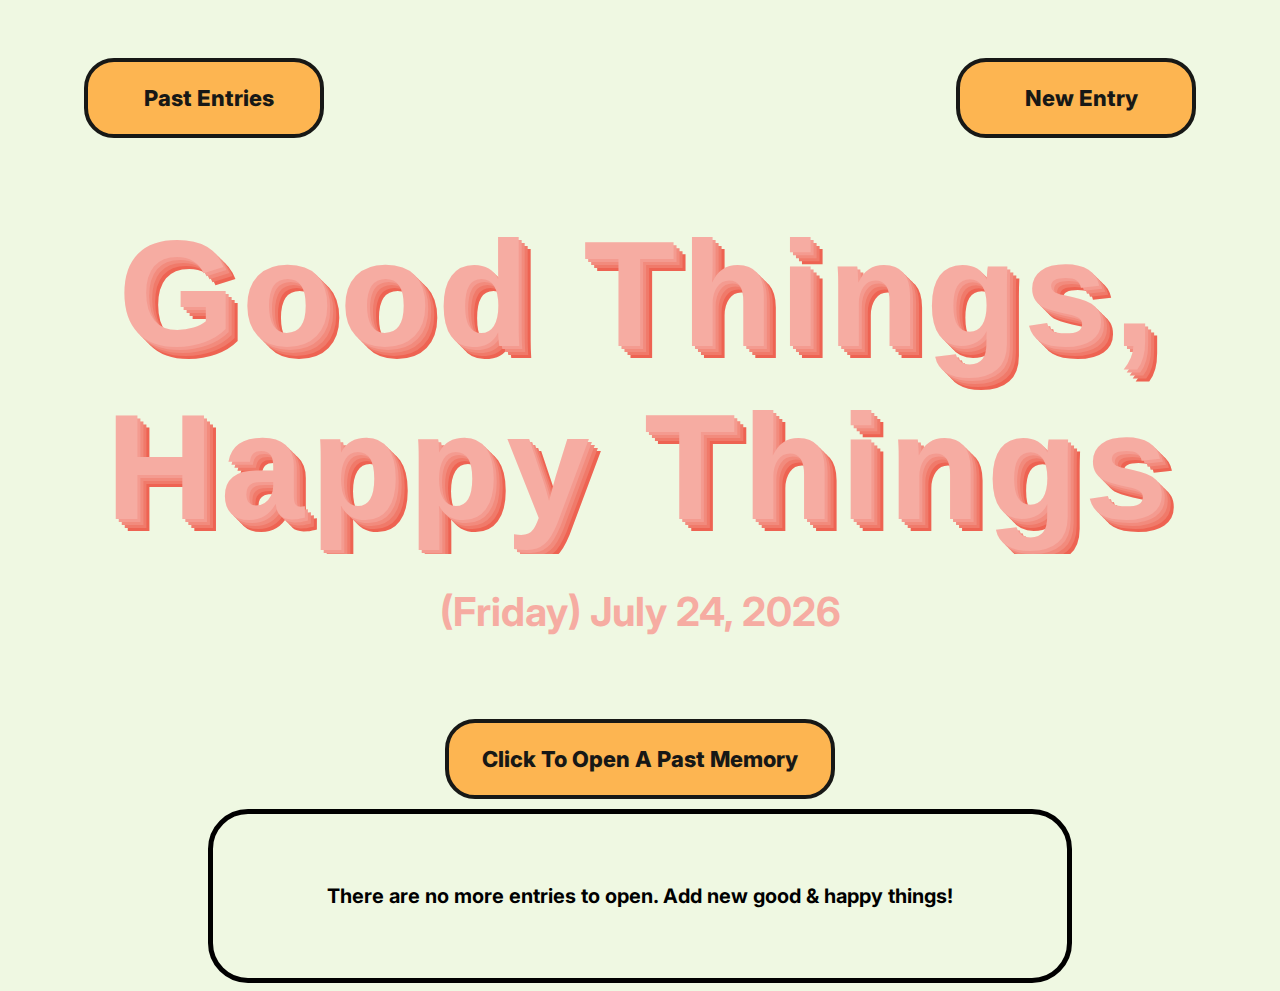
==== index.html @ 0028e39e "changed colors" ====
<!DOCTYPE html>

<html lang="en">
  <head>
    <title>Landing Page</title>
    <script defer src="js/index.js"></script>
    <link rel="stylesheet" href="css/index.css">
    <link rel="stylesheet" href="https://cdnjs.cloudflare.com/ajax/libs/font-awesome/6.4.0/css/all.min.css" integrity="sha512-iecdLmaskl7CVkqkXNQ/ZH/XLlvWZOJyj7Yy7tcenmpD1ypASozpmT/E0iPtmFIB46ZmdtAc9eNBvH0H/ZpiBw==" crossorigin="anonymous" referrerpolicy="no-referrer" />
  </head>

  <body>
      <!--navigation bar-->
    <div class="nav-bar">
      <!--view past entries-->
      <a href="entries-collection.html" class="display-past-entry">
        <button class="button-container">
          <i class="fa-solid fa-cloud fa-2x" alt="cloud icon"></i>
          <p class="button-label">Past Entries</p>
        </button>
      </a>

      <!--add new entry-->
      <a href="add-new-entry.html" class="add-new-entry">
        <button class="button-container">
          <i class="fa-solid fa-plus fa-2x" alt="plus icon"></i>
          <p class="button-label">New Entry</p>
        </button>
      </a>
    </div>

    <div class="main-title">
      <div class="content">
        <h1 class="text_shadows">Good Things, Happy Things</h1>
      </div>
    </div>

    <h2 id="current-date">MM/DD/YYYY</h2>

    <!--DIVIDER: Designing the pop up-->
    
    <div id="center-open">
      <button class="button-container" id="open">Click To Open A Past Memory</button>
    </div>

    <div class="modal-container" id="modal_container">
      <div class="modal">
        <h1 id="happy-things-on">Happy Things On</h1>
        <h1 class="prev-date"></h1>
        <p class="entry-box"></p>
        <button id="close">
          CLOSE & SAVE TO MEMORIES
        </button>
      </div>
    </div>  
    
    <!--DIVIDER: Designing the pop up-->

    <div class="entries-box"></div>
  </body>
  
  
</html>
---- css/index.css ----
@import url('https://fonts.googleapis.com/css2?family=Inter:wght@200;800&display=swap');

/* title animation */

*{
  background-color: #eff8e2;
}

:root {
  --color-primary: #f6aca2;
  --color-secondary: #f49b90;
  --color-tertiary: #f28b7d;
  --color-quaternary: #f07a6a;
  --color-quinary: #ee6352;
}

.main-title {
  font-family: canada-type-gibson, sans-serif;
  font-weight: 300;
  font-size: 1.25rem;
  display: flex;
  flex-direction: column;
  justify-content: center;
  overflow: hidden;
}

.content {
  display: flex;
  align-content: center;
  justify-content: center;
}

.text_shadows {
  text-shadow: 3px 3px 0 var(--color-secondary), 6px 6px 0 var(--color-tertiary),
    9px 9px var(--color-quaternary), 12px 12px 0 var(--color-quinary);
  font-family: bungee, sans-serif;
  font-weight: 800;
  font-size: 150px;
  text-align: center;
  margin: 0;
  color: var(--color-primary);
  animation: shadows 1.4s ease-in infinite, move 1.4s ease-in infinite;
  letter-spacing: 0.4rem;
}

@keyframes shadows {
  0% {
    text-shadow: none;
  }
  10% {
    text-shadow: 3px 3px 0 var(--color-secondary);
  }
  20% {
    text-shadow: 3px 3px 0 var(--color-secondary),
      6px 6px 0 var(--color-tertiary);
  }
  30% {
    text-shadow: 3px 3px 0 var(--color-secondary),
      6px 6px 0 var(--color-tertiary), 9px 9px var(--color-quaternary);
  }
  40% {
    text-shadow: 3px 3px 0 var(--color-secondary),
      6px 6px 0 var(--color-tertiary), 9px 9px var(--color-quaternary),
      12px 12px 0 var(--color-quinary);
  }
  50% {
    text-shadow: 3px 3px 0 var(--color-secondary),
      6px 6px 0 var(--color-tertiary), 9px 9px var(--color-quaternary),
      12px 12px 0 var(--color-quinary);
  }
  60% {
    text-shadow: 3px 3px 0 var(--color-secondary),
      6px 6px 0 var(--color-tertiary), 9px 9px var(--color-quaternary),
      12px 12px 0 var(--color-quinary);
  }
  70% {
    text-shadow: 3px 3px 0 var(--color-secondary),
      6px 6px 0 var(--color-tertiary), 9px 9px var(--color-quaternary);
  }
  80% {
    text-shadow: 3px 3px 0 var(--color-secondary),
      6px 6px 0 var(--color-tertiary);
  }
  90% {
    text-shadow: 3px 3px 0 var(--color-secondary);
  }
  100% {
    text-shadow: none;
  }
}

@keyframes move {
  0% {
    transform: translate(0px, 0px);
  }
  40% {
    transform: translate(-12px, -12px);
  }
  50% {
    transform: translate(-12px, -12px);
  }
  60% {
    transform: translate(-12px, -12px);
  }
  100% {
    transform: translate(0px, 0px);
  }
}

/* title animation */ 


h1{
  margin: 0px; 
  font-family: 'Inter', sans-serif;
}

h2{
  font-family: 'Inter', sans-serif;
  font-size: 40px; 
  text-align: center; 
}

h3{
  font-family: 'Inter', sans-serif;
  font-size: 20px; 
  text-align: center; 
}

button:hover{
  box-shadow: 0 2px 4px rgba(0, 0, 0, 0.2); 
}

button{
  transition: transform 0.2s; 
}

button:active{
  transform: scale(0.95); 
}


.add-new-entry{
  margin-top: 50px; 
  height: 60px; 
  color: black; 
  text-decoration: none;
}

.nav-bar{
  display: flex; 
  height: 200px; 
  gap: 50%; 
  justify-content: center; 
}

.button-container{
  justify-content: center; 
  width: 240px; 
  display: flex; 
  border-radius: 30px; 
  border: 4px solid black;
  align-items: center; 
  padding-left: 10px; 
  padding-right: 10px; 
  background-color: #ffae42; 
  cursor: pointer; 
  opacity: 0.9;
}

.button-label{
  font-size: 22px;
  font-family: 'Inter', sans-serif;
  font-weight: 800; 
  background-color: #ffae42; 
}

.fa-plus{
  padding-right: 10px; 
  background-color: #ffae42; 
}

.fa-cloud{
  padding-right: 10px; 
  background-color: #ffae42; 
}

#current-date{
  background-color: #eff8e2; 
  color:#f6aca2; 
}

.entries-box{
  border: 5px solid black;
  margin-top: 10px; 
  margin-left: 200px; 
  margin-right: 200px; 
  border-radius: 40px; 
  padding: 50px; 
}

.display-past-entry{
  margin-top: 50px; 
  height: 60px; 
  color: black; 
  text-decoration: none;
}

.entry-circle{
  height: 80px;
  width: 80px;
  background-color: #AFCBFF;
  border: 5px solid black;
  border-radius: 50%;
  display: inline-block;
}

/*----------------------------------------------------------------------------*/

#open {
  font-family: 'Inter', sans-serif;
  font-size: 22px;
  font-weight: 800; 
  width: 390px; 
  margin: 0px; 
  height: 80px;
}


#center-open{
  display: flex; 
  align-items: center;
  justify-content: center;
  padding-top: 50px; 
}

.modal-container {
  background-color: rgba(0, 0, 0, 0.3); 
  position: fixed; 
  top: 0; 
  left: 0; 
  height: 100vh; 
  width: 100vw; 
  
  display: flex; 
  align-items: center;
  justify-content: center; 
  position: fixed; 
  
  opacity: 0; 
  /* hide the modal */ 
  
  pointer-events: none; 
  /* make the button clickable */ 
  
  transition: opacity 0.3s ease; 
}

.modal-container.show {
  pointer-events: auto;
  opacity: 1; 
}

.modal {
  background-color: #fff; 
  padding: 30px 50px; 
  border-radius: 15px; 
  box-shadow: 0 2px 4px rgba(0, 0, 0, 0.2); 
  text-align: center; 
  width: 600px; 
  max-width: 100%; 
  
  /* max-width: 100% makes sure the modal is kept inside the browser width */ 
}

.modal h1 {
  margin: 0; 
  background-color: white; 
}

.modal p {
  font-size: 14px; 
  opacity: 0.7px; 
}

.entry-box{
  border: 4px solid black;
  margin-left: 2%; 
  border-radius: 30px; 
  font-family: 'Inter', sans-serif;
  padding: 30px; 
  background-color: #AFCBFF;
  opacity: 0.7;
  width: 510px; 
  max-width: 100%; 
}

#close{
  border-radius: 15px; 
  border: 4px solid black;
  padding-left: 10px; 
  padding-right: 10px; 
  background-color: #ffae42; 
  height: 40px; 
  font-family: 'Inter', sans-serif; 
  font-weight: bold; 
}
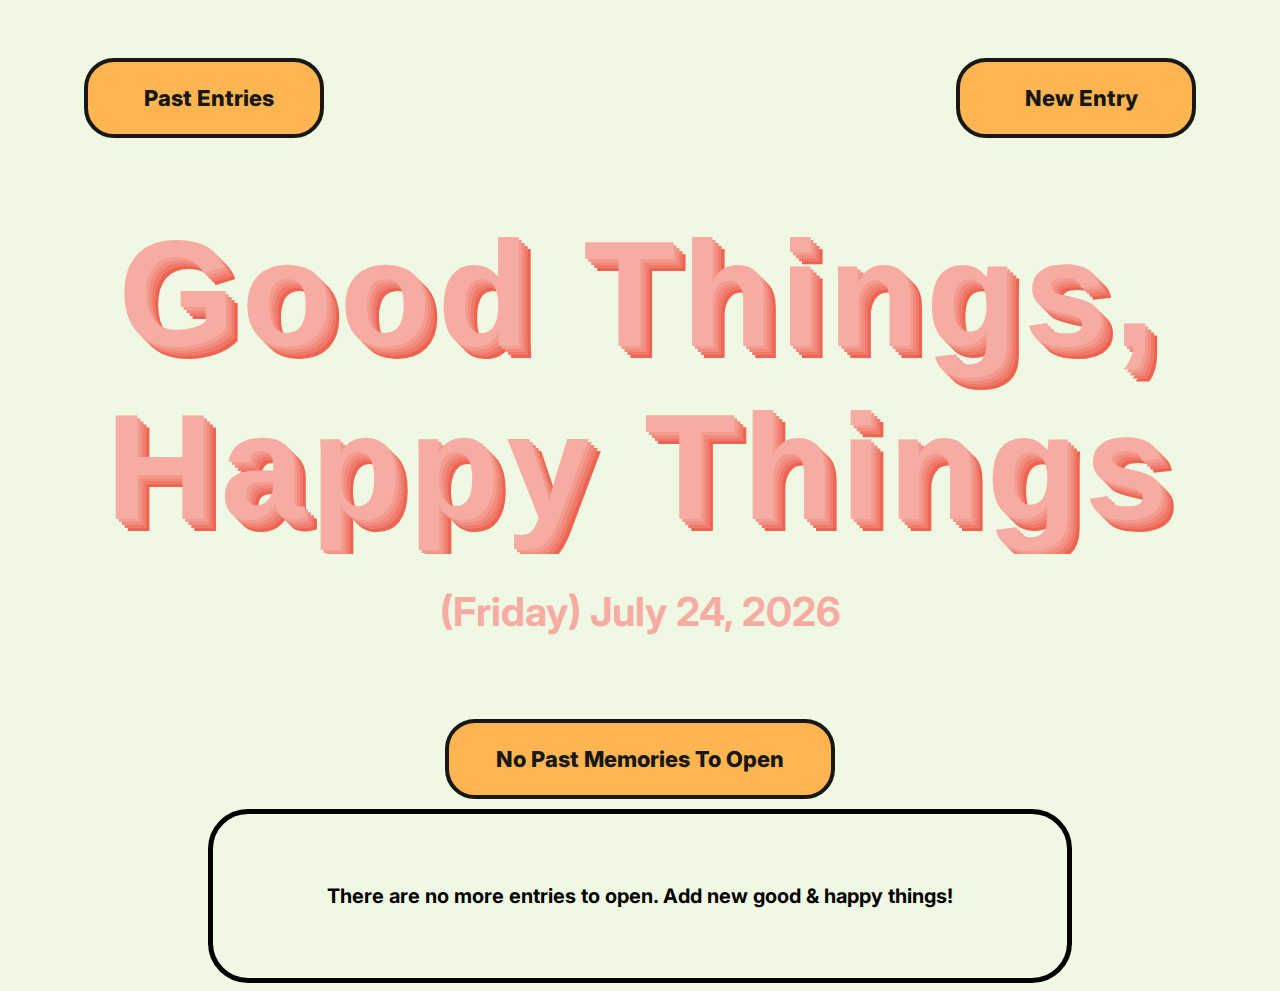
==== commit 72787544: "WAVE TOOL edits" ====
--- a/index.html
+++ b/index.html
@@ -45,8 +45,8 @@
     <div class="modal-container" id="modal_container">
       <div class="modal">
         <h1 id="happy-things-on">Happy Things On</h1>
-        <h1 class="prev-date"></h1>
-        <p class="entry-box"></p>
+        <h1 class="prev-date">Date of Entry</h1>
+        <p class="entry-box" id="modal-entry-box"></p>
         <button id="close">
           CLOSE & SAVE TO MEMORIES
         </button>
--- a/css/index.css
+++ b/css/index.css
@@ -289,7 +289,7 @@
   border-radius: 30px; 
   font-family: 'Inter', sans-serif;
   padding: 30px; 
-  background-color: #AFCBFF;
+  background-color: white;
   opacity: 0.7;
   width: 510px; 
   max-width: 100%; 
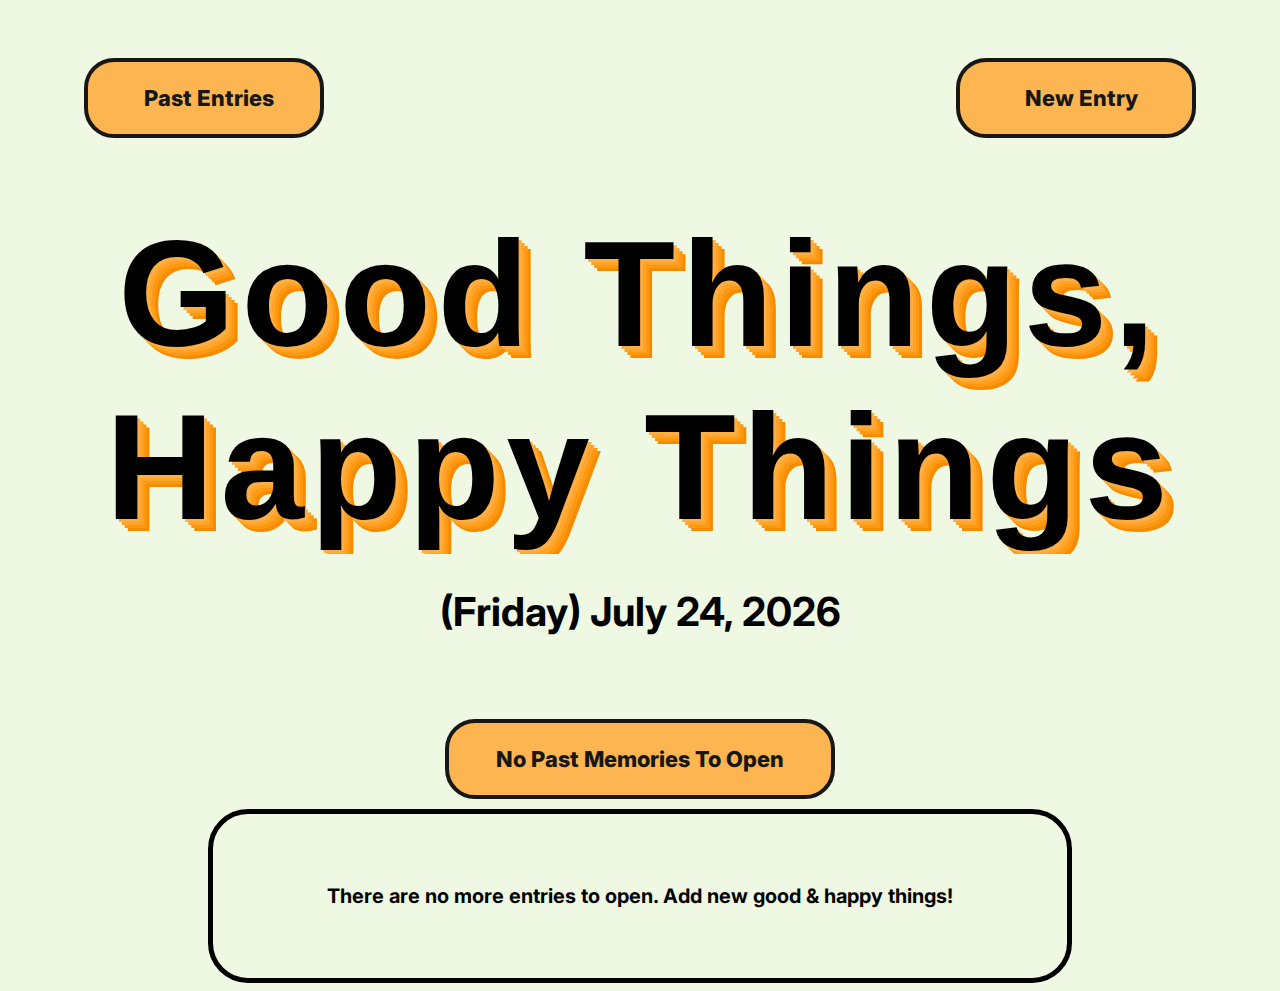
==== commit 8fc2dadf: "polished functionalities" ====
--- a/index.html
+++ b/index.html
@@ -44,7 +44,7 @@
 
     <div class="modal-container" id="modal_container">
       <div class="modal">
-        <h1 id="happy-things-on">Happy Things On</h1>
+        <h1 id="happy-things-on">Good & Happy Things On</h1>
         <h1 class="prev-date">Date of Entry</h1>
         <p class="entry-box" id="modal-entry-box"></p>
         <button id="close">
--- a/css/index.css
+++ b/css/index.css
@@ -7,11 +7,12 @@
 }
 
 :root {
-  --color-primary: #f6aca2;
-  --color-secondary: #f49b90;
-  --color-tertiary: #f28b7d;
-  --color-quaternary: #f07a6a;
-  --color-quinary: #ee6352;
+  /* --color-primary: #f6aca2; */
+  --color-primary: black; 
+  --color-secondary: #FFAE42;
+  --color-tertiary: #FFA329;
+  --color-quaternary: #FF980F;
+  --color-quinary: #F58C00; 
 }
 
 .main-title {
@@ -187,7 +188,7 @@
 
 #current-date{
   background-color: #eff8e2; 
-  color:#f6aca2; 
+  color:black; 
 }
 
 .entries-box{
@@ -284,7 +285,6 @@
 }
 
 .entry-box{
-  border: 4px solid black;
   margin-left: 2%; 
   border-radius: 30px; 
   font-family: 'Inter', sans-serif;
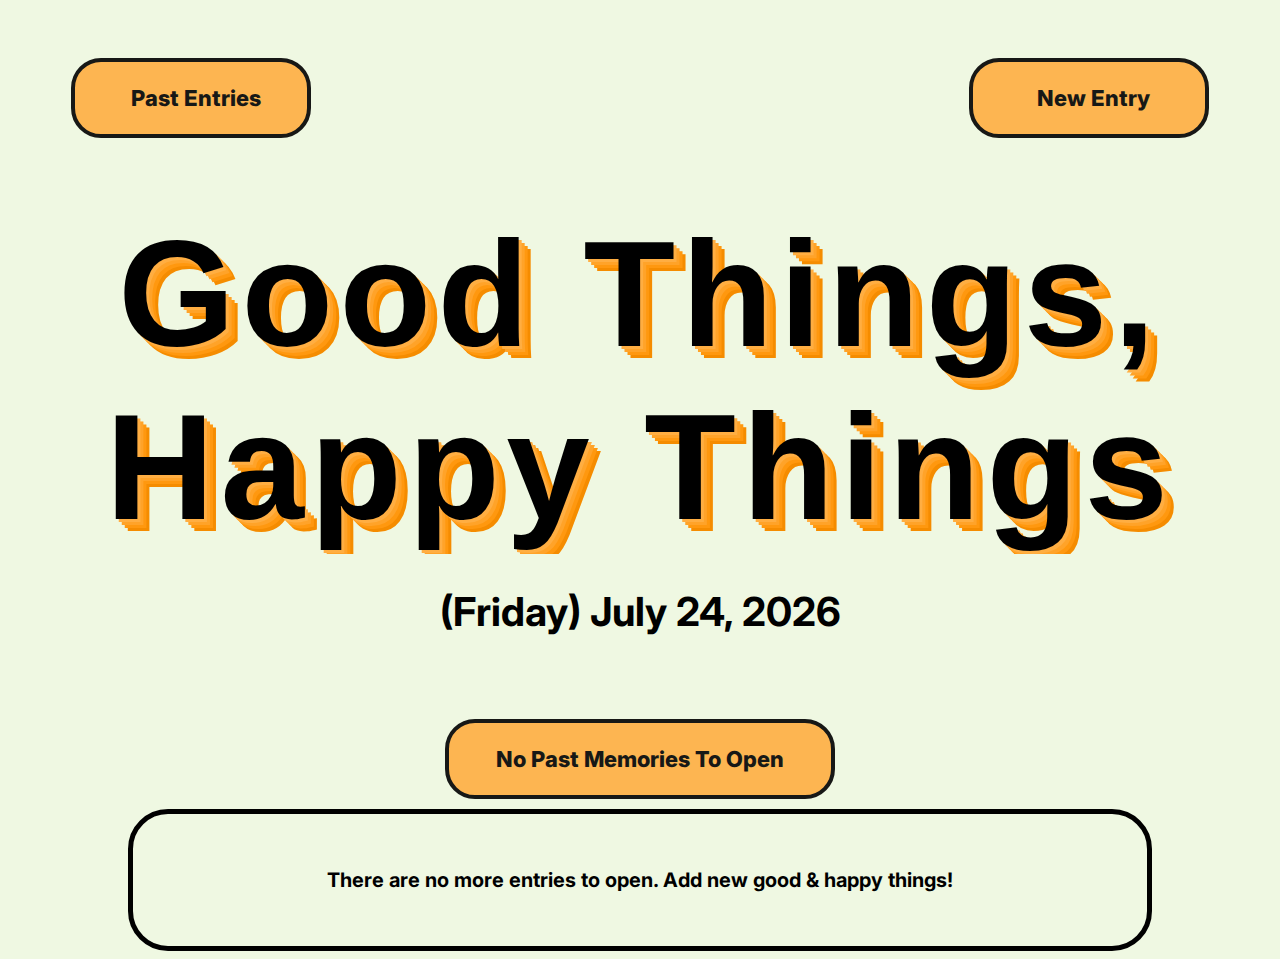
==== commit 4620084e: "labelling" ====
--- a/index.html
+++ b/index.html
@@ -2,7 +2,7 @@
 
 <html lang="en">
   <head>
-    <title>Landing Page</title>
+    <title>Home Page</title>
     <script defer src="js/index.js"></script>
     <link rel="stylesheet" href="css/index.css">
     <link rel="stylesheet" href="https://cdnjs.cloudflare.com/ajax/libs/font-awesome/6.4.0/css/all.min.css" integrity="sha512-iecdLmaskl7CVkqkXNQ/ZH/XLlvWZOJyj7Yy7tcenmpD1ypASozpmT/E0iPtmFIB46ZmdtAc9eNBvH0H/ZpiBw==" crossorigin="anonymous" referrerpolicy="no-referrer" />
@@ -13,7 +13,7 @@
     <div class="nav-bar">
       <!--view past entries-->
       <a href="entries-collection.html" class="display-past-entry">
-        <button class="button-container">
+        <button class="button-container" id="past-entries">
           <i class="fa-solid fa-cloud fa-2x" alt="cloud icon"></i>
           <p class="button-label">Past Entries</p>
         </button>
@@ -21,7 +21,7 @@
 
       <!--add new entry-->
       <a href="add-new-entry.html" class="add-new-entry">
-        <button class="button-container">
+        <button class="button-container" id="new-entry">
           <i class="fa-solid fa-plus fa-2x" alt="plus icon"></i>
           <p class="button-label">New Entry</p>
         </button>
@@ -48,7 +48,7 @@
         <h1 class="prev-date">Date of Entry</h1>
         <p class="entry-box" id="modal-entry-box"></p>
         <button id="close">
-          CLOSE & SAVE TO MEMORIES
+          Close & Save To Memories
         </button>
       </div>
     </div>  
--- a/css/index.css
+++ b/css/index.css
@@ -110,7 +110,6 @@
 
 /* title animation */ 
 
-
 h1{
   margin: 0px; 
   font-family: 'Inter', sans-serif;
@@ -151,9 +150,11 @@
 .nav-bar{
   display: flex; 
   height: 200px; 
-  gap: 50%; 
-  justify-content: center; 
-}
+  justify-content: space-between; 
+  margin-left: 5%; 
+  margin-right: 5%; 
+}
+
 
 .button-container{
   justify-content: center; 
@@ -194,10 +195,10 @@
 .entries-box{
   border: 5px solid black;
   margin-top: 10px; 
-  margin-left: 200px; 
-  margin-right: 200px; 
+  margin-left: 120px; 
+  margin-right: 120px; 
   border-radius: 40px; 
-  padding: 50px; 
+  padding: 34px; 
 }
 
 .display-past-entry{
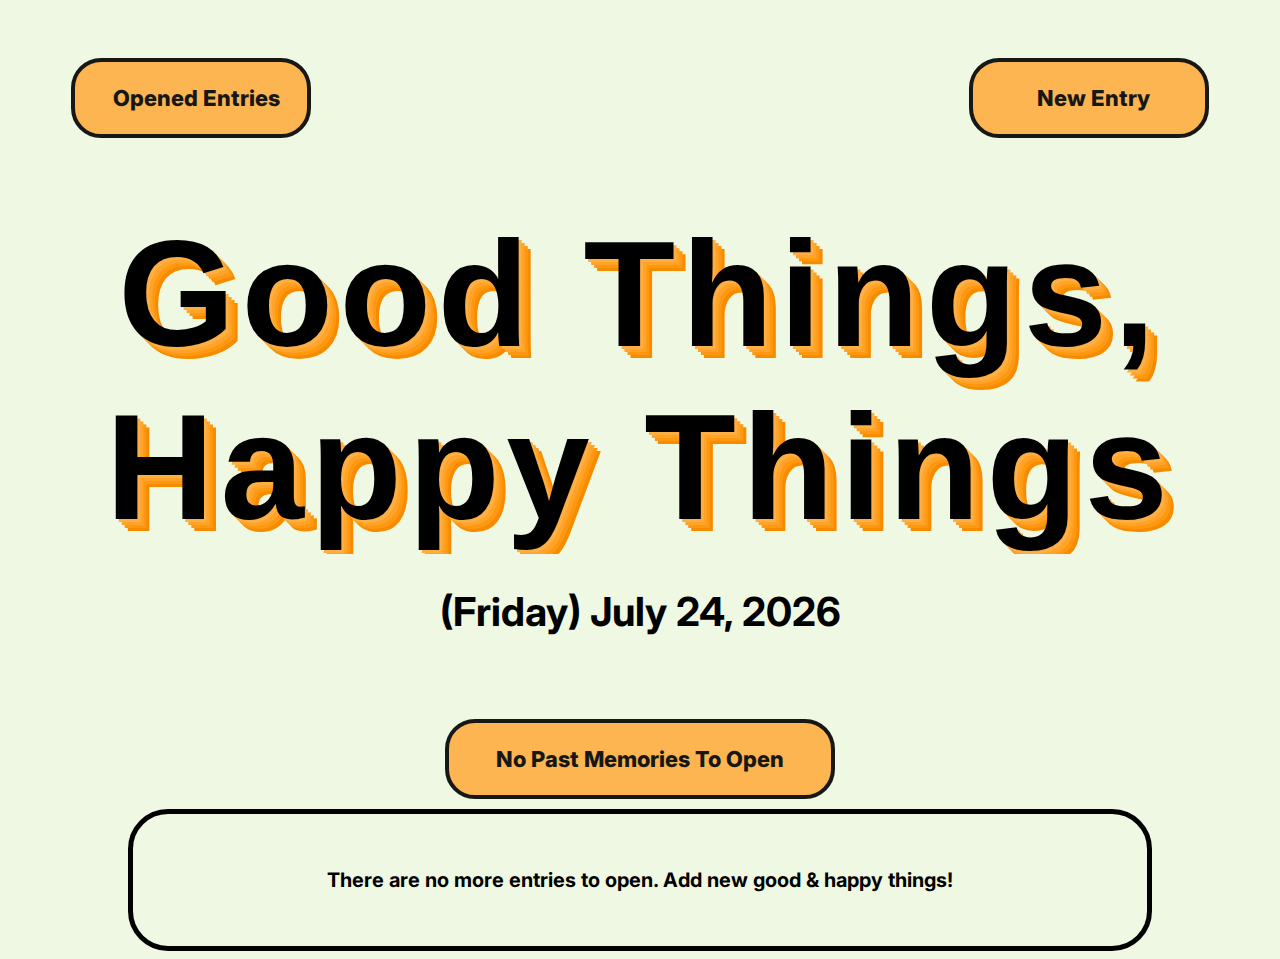
==== commit 26fa77ca: "changed button name" ====
--- a/index.html
+++ b/index.html
@@ -15,7 +15,7 @@
       <a href="entries-collection.html" class="display-past-entry">
         <button class="button-container" id="past-entries">
           <i class="fa-solid fa-cloud fa-2x" alt="cloud icon"></i>
-          <p class="button-label">Past Entries</p>
+          <p class="button-label">Opened Entries</p>
         </button>
       </a>
 
